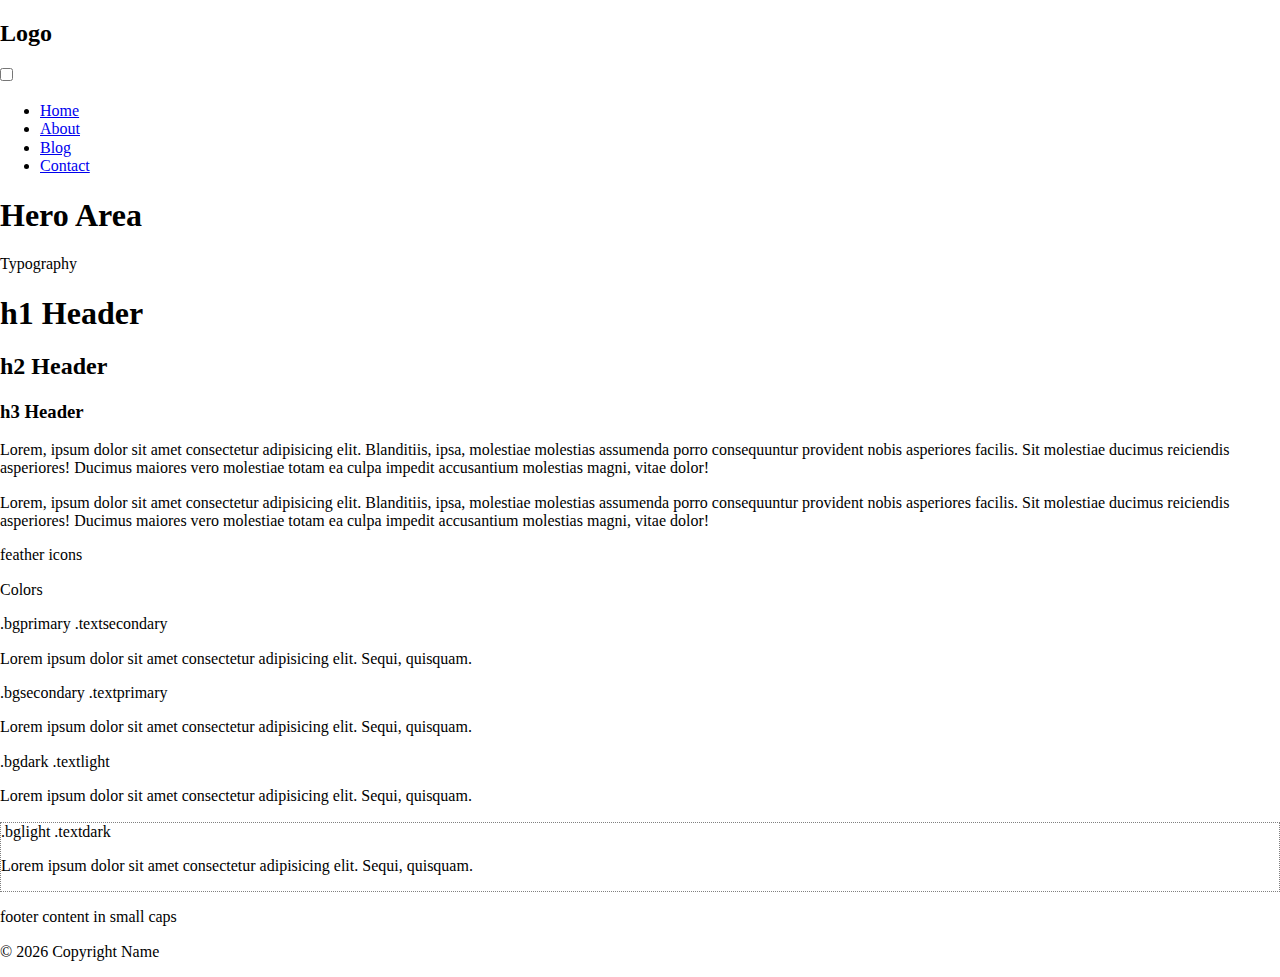
==== index.html @ e4d0777a "create boilerplate" ====
<!doctype html>
<html lang="en" xmlns:og="http://ogp.me/ns#">

<head>
	<meta charset="utf-8">
	<meta http-equiv="x-ua-compatible" content="ie=edge">
	<!-- CHANGE FAVICONS -->
	<link rel="apple-touch-icon" sizes="180x180" href="/img/favicons/apple-touch-icon.png">
	<link rel="icon" type="image/png" sizes="32x32" href="/img/favicons/favicon-32x32.png">
	<link rel="icon" type="image/png" sizes="16x16" href="/img/favicons/favicon-16x16.png">
	<link rel="manifest" href="/img/favicons/site.webmanifest">
	<link rel="mask-icon" href="/img/favicons/safari-pinned-tab.svg" color="#ED312F">
	<link rel="shortcut icon" href="/img/favicons/favicon.ico" type="image/x-icon">
	<meta name="msapplication-TileColor" content="#ed312f">
	<meta name="msapplication-config" content="/img/favicons/browserconfig.xml">
	<meta name="theme-color" content="#ed312f">
	<!-- CHANGE SITE TITLE AND BASIC METADATA -->
	<title>Site title</title>
	<meta name="viewport" content="width=device-width, initial-scale=1">
	<meta name="description" content="Search result text | change this">
	<!-- CHANGE OPEN GRAPH PROTOCOL METADATA -->
	<meta property="og:title" content="The Title | change this" />
	<meta property="og:type" content="website" />
	<meta property="og:url" content="https://www.theUrlOfThisPage" />
	<meta property="og:image" content="https://website.com/img/filename.jpg" />
	<meta property="og:image:alt" content="description of the image for accessibility" />
	<!-- CHANGE/REMOVE GOOGLE FONTS EXTERNAL LINK -->
	<link href="https://fonts.googleapis.com/css?family=Roboto+Slab" rel="stylesheet">
	<!-- CHANGE/REMOVE MILTIPLE GOOGLE FONTS EXTERNAL LINK -->
	<link href="https://fonts.googleapis.com/css?family=Catamaran:800|Vollkorn|Work Sans" rel="stylesheet">
	<!-- CHANGE/REMOVE SELF-HOSTED FONTS PRELOAD LINK -->
	<link rel="preload" as="font" type="font/woff2" href="./fonts/work-sans-v3-latin-regular.woff" crossorigin>
	<link rel="preload" as="font" type="font/woff2" href="./fonts/work-sans-v3-latin-regular.woff2" crossorigin>
	<!-- BASIC CSS RESET -->
	<link rel="stylesheet" href="css/normalize.min.css">
	<!-- MINIFY CSS AND CHANGE LINK -->
	<link rel="stylesheet" href="css/style.css">
	<!-- MINIFY JS AND CHANGE LINK -->
	<script src="js/scripts.js"></script>
	<!-- FEATHER ICONS MIN.JS LINK -->
	<script src="/js/feather.min.js"></script>
</head>

<body>
	<header>
		<h2 class="logo">Logo</h2>
		<input type="checkbox" id="nav-toggle" class="nav-toggle">
		<nav>
			<ul>
				<li><a href="#">Home</a></li>
				<li><a href="#">About</a></li>
				<li><a href="#">Blog</a></li>
				<li><a href="#">Contact</a></li>
			</ul>
		</nav>
		<label for="nav-toggle" class="nav-toggle-label">
			<span></span>
		</label>
	</header>


	<div class="clearfix"></div>
	<div class="grid">
		<div id="hero-area">
			<h1 class="textcenter">Hero Area</h1>
		</div>

		<div id="typography">
			<p class="textcenter">Typography</p>
			<h1>h1 Header</h1>
			<h2>h2 Header</h2>
			<h3>h3 Header</h3>
			<p class="">Lorem, ipsum dolor sit amet consectetur adipisicing elit. Blanditiis, ipsa, molestiae molestias assumenda porro consequuntur provident nobis asperiores facilis. Sit molestiae ducimus reiciendis asperiores! Ducimus maiores vero molestiae totam ea culpa impedit accusantium molestias magni, vitae dolor! </p>
			<p class="">Lorem, ipsum dolor sit amet consectetur adipisicing elit. Blanditiis, ipsa, molestiae molestias assumenda porro consequuntur provident nobis asperiores facilis. Sit molestiae ducimus reiciendis asperiores! Ducimus maiores vero molestiae totam ea culpa impedit accusantium molestias magni, vitae dolor! </p>

			<div>
				<span class="feathericon">
					<i data-feather="feather"></i>
					<span>feather icons</span>
				</span>
			</div>
		</div>
		<div id="colors" class="colors textcenter">
			<p class="textcenter">Colors</p>
			<div class="bgprimary textsecondary">
				.bgprimary .textsecondary
				<p>Lorem ipsum dolor sit amet consectetur adipisicing elit. Sequi, quisquam.</p>
			</div>
			<div class="bgsecondary textprimary">
				.bgsecondary .textprimary
				<p>Lorem ipsum dolor sit amet consectetur adipisicing elit. Sequi, quisquam.</p>
			</div>
			<div class="bgdark textlight">.bgdark .textlight
				<p>Lorem ipsum dolor sit amet consectetur adipisicing elit. Sequi, quisquam.</p>
			</div>
			<div class="bglight textdark" style="border: 1px dotted grey">.bglight .textdark
				<p>Lorem ipsum dolor sit amet consectetur adipisicing elit. Sequi, quisquam.</p>
			</div>
		</div>
		<div id="footer" class="textcenter smallcaps">
			<p>footer content in small caps</p>
			<p>&COPY;
				<script type="text/javascript">
					document.write(new Date().getFullYear());
				</script> Copyright Name</p>
		</div>
	</div>


</body>

<footer>
	<!-- FEATHER ICONS SCRIPT -->
	<script>
		feather.replace()
	</script>

</footer>
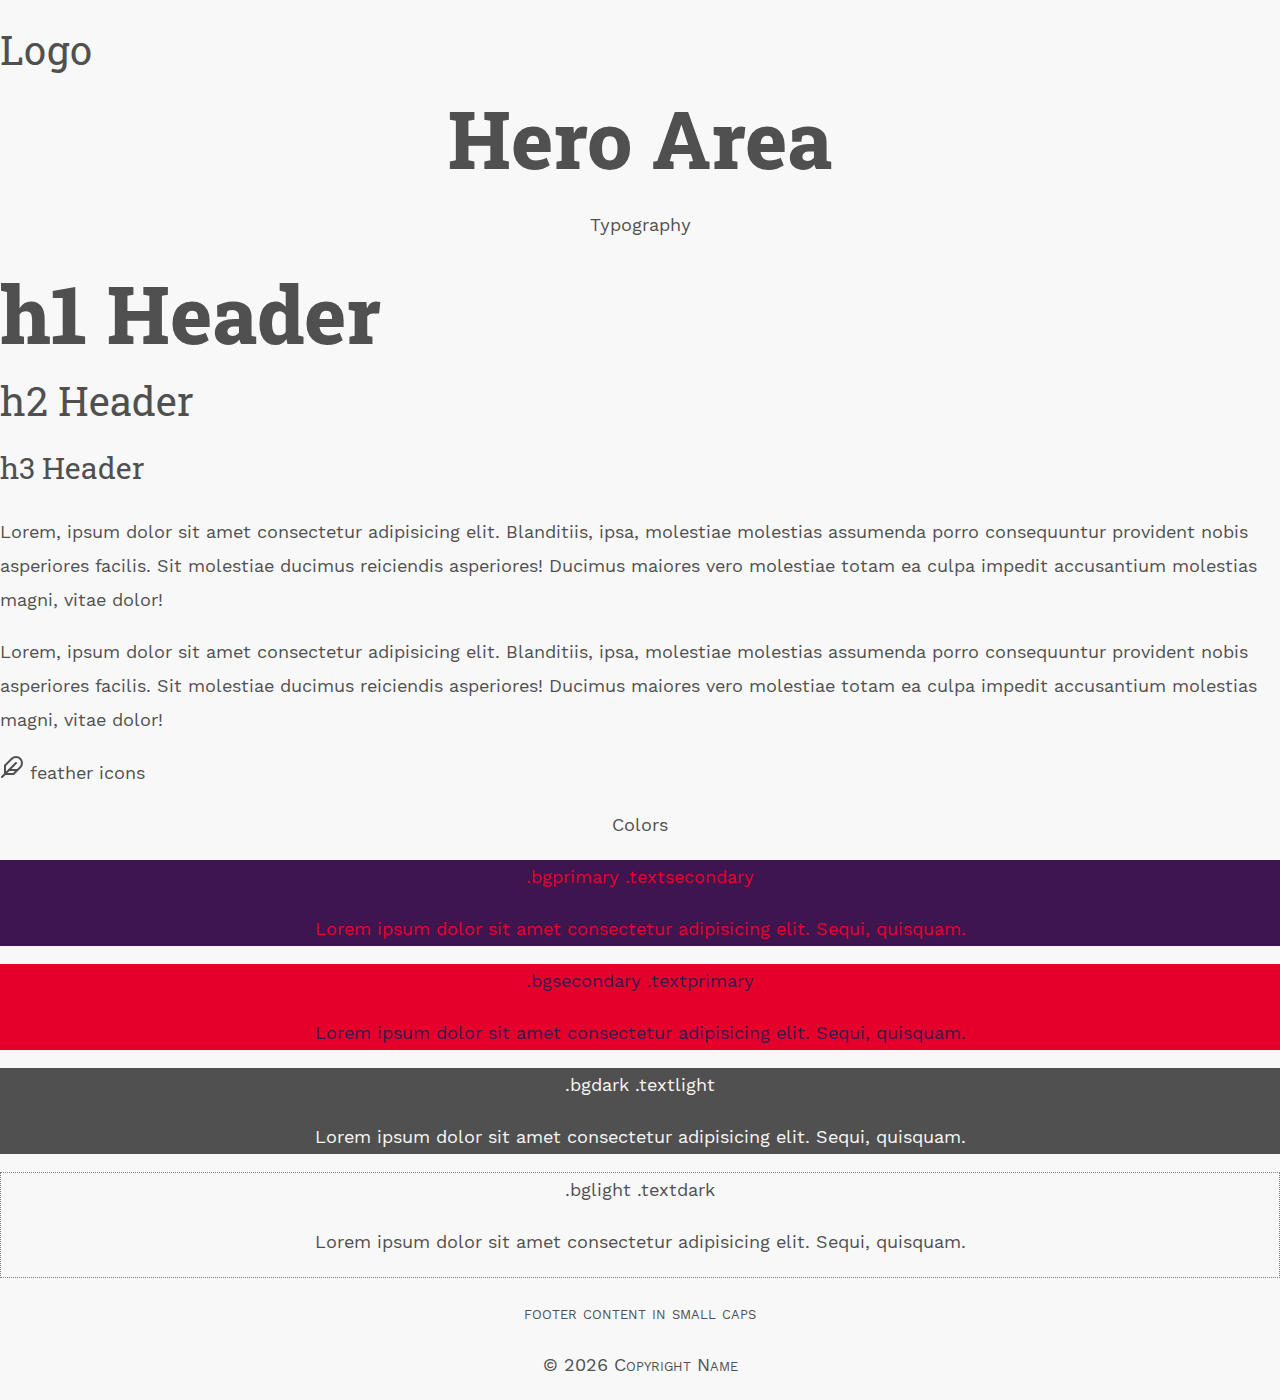
==== commit bf568a41: "organized sass, added feathericons.min.js" ====
--- a/index.html
+++ b/index.html
@@ -31,10 +31,8 @@
 	<!-- CHANGE/REMOVE SELF-HOSTED FONTS PRELOAD LINK -->
 	<link rel="preload" as="font" type="font/woff2" href="./fonts/work-sans-v3-latin-regular.woff" crossorigin>
 	<link rel="preload" as="font" type="font/woff2" href="./fonts/work-sans-v3-latin-regular.woff2" crossorigin>
-	<!-- BASIC CSS RESET -->
-	<link rel="stylesheet" href="css/normalize.min.css">
-	<!-- MINIFY CSS AND CHANGE LINK -->
-	<link rel="stylesheet" href="css/style.css">
+	<!-- MINIFY CSS AND CHANGE LINK (sass autocompile format in settings.json) -->
+	<link rel="stylesheet" href="css/styles.css">
 	<!-- MINIFY JS AND CHANGE LINK -->
 	<script src="js/scripts.js"></script>
 	<!-- FEATHER ICONS MIN.JS LINK -->
@@ -44,66 +42,52 @@
 <body>
 	<header>
 		<h2 class="logo">Logo</h2>
-		<input type="checkbox" id="nav-toggle" class="nav-toggle">
-		<nav>
-			<ul>
-				<li><a href="#">Home</a></li>
-				<li><a href="#">About</a></li>
-				<li><a href="#">Blog</a></li>
-				<li><a href="#">Contact</a></li>
-			</ul>
-		</nav>
-		<label for="nav-toggle" class="nav-toggle-label">
-			<span></span>
-		</label>
 	</header>
 
 
-	<div class="clearfix"></div>
-	<div class="grid">
-		<div id="hero-area">
-			<h1 class="textcenter">Hero Area</h1>
+
+	<div id="hero-area">
+		<h1 class="textcenter">Hero Area</h1>
+	</div>
+
+	<div id="typography">
+		<p class="textcenter">Typography</p>
+		<h1>h1 Header</h1>
+		<h2>h2 Header</h2>
+		<h3>h3 Header</h3>
+		<p class="">Lorem, ipsum dolor sit amet consectetur adipisicing elit. Blanditiis, ipsa, molestiae molestias assumenda porro consequuntur provident nobis asperiores facilis. Sit molestiae ducimus reiciendis asperiores! Ducimus maiores vero molestiae totam ea culpa impedit accusantium molestias magni, vitae dolor! </p>
+		<p class="">Lorem, ipsum dolor sit amet consectetur adipisicing elit. Blanditiis, ipsa, molestiae molestias assumenda porro consequuntur provident nobis asperiores facilis. Sit molestiae ducimus reiciendis asperiores! Ducimus maiores vero molestiae totam ea culpa impedit accusantium molestias magni, vitae dolor! </p>
+
+		<div>
+			<span class="feathericon">
+				<i data-feather="feather"></i>
+				<span>feather icons</span>
+			</span>
 		</div>
-
-		<div id="typography">
-			<p class="textcenter">Typography</p>
-			<h1>h1 Header</h1>
-			<h2>h2 Header</h2>
-			<h3>h3 Header</h3>
-			<p class="">Lorem, ipsum dolor sit amet consectetur adipisicing elit. Blanditiis, ipsa, molestiae molestias assumenda porro consequuntur provident nobis asperiores facilis. Sit molestiae ducimus reiciendis asperiores! Ducimus maiores vero molestiae totam ea culpa impedit accusantium molestias magni, vitae dolor! </p>
-			<p class="">Lorem, ipsum dolor sit amet consectetur adipisicing elit. Blanditiis, ipsa, molestiae molestias assumenda porro consequuntur provident nobis asperiores facilis. Sit molestiae ducimus reiciendis asperiores! Ducimus maiores vero molestiae totam ea culpa impedit accusantium molestias magni, vitae dolor! </p>
-
-			<div>
-				<span class="feathericon">
-					<i data-feather="feather"></i>
-					<span>feather icons</span>
-				</span>
-			</div>
+	</div>
+	<div id="colors" class="colors textcenter">
+		<p class="textcenter">Colors</p>
+		<div class="bgprimary textsecondary">
+			.bgprimary .textsecondary
+			<p>Lorem ipsum dolor sit amet consectetur adipisicing elit. Sequi, quisquam.</p>
 		</div>
-		<div id="colors" class="colors textcenter">
-			<p class="textcenter">Colors</p>
-			<div class="bgprimary textsecondary">
-				.bgprimary .textsecondary
-				<p>Lorem ipsum dolor sit amet consectetur adipisicing elit. Sequi, quisquam.</p>
-			</div>
-			<div class="bgsecondary textprimary">
-				.bgsecondary .textprimary
-				<p>Lorem ipsum dolor sit amet consectetur adipisicing elit. Sequi, quisquam.</p>
-			</div>
-			<div class="bgdark textlight">.bgdark .textlight
-				<p>Lorem ipsum dolor sit amet consectetur adipisicing elit. Sequi, quisquam.</p>
-			</div>
-			<div class="bglight textdark" style="border: 1px dotted grey">.bglight .textdark
-				<p>Lorem ipsum dolor sit amet consectetur adipisicing elit. Sequi, quisquam.</p>
-			</div>
+		<div class="bgsecondary textprimary">
+			.bgsecondary .textprimary
+			<p>Lorem ipsum dolor sit amet consectetur adipisicing elit. Sequi, quisquam.</p>
 		</div>
-		<div id="footer" class="textcenter smallcaps">
-			<p>footer content in small caps</p>
-			<p>&COPY;
-				<script type="text/javascript">
-					document.write(new Date().getFullYear());
-				</script> Copyright Name</p>
+		<div class="bgdark textlight">.bgdark .textlight
+			<p>Lorem ipsum dolor sit amet consectetur adipisicing elit. Sequi, quisquam.</p>
 		</div>
+		<div class="bglight textdark" style="border: 1px dotted grey">.bglight .textdark
+			<p>Lorem ipsum dolor sit amet consectetur adipisicing elit. Sequi, quisquam.</p>
+		</div>
+	</div>
+	<div id="footer" class="textcenter smallcaps">
+		<p>footer content in small caps</p>
+		<p>&COPY;
+			<script type="text/javascript">
+				document.write(new Date().getFullYear());
+			</script> Copyright Name</p>
 	</div>
 
 
--- a/css/styles.css
+++ b/css/styles.css
@@ -0,0 +1,276 @@
+button, hr, input {
+  overflow: visible;
+}
+
+audio, canvas, progress, video {
+  display: inline-block;
+}
+
+progress, sub, sup {
+  vertical-align: baseline;
+}
+
+[type=checkbox], [type=radio], legend {
+  -webkit-box-sizing: border-box;
+          box-sizing: border-box;
+  padding: 0;
+}
+
+html {
+  line-height: 1.15;
+  -ms-text-size-adjust: 100%;
+  -webkit-text-size-adjust: 100%;
+}
+
+body {
+  margin: 0;
+}
+
+article, aside, details, figcaption, figure, footer, header, main, menu, nav, section {
+  display: block;
+}
+
+h1 {
+  font-size: 2em;
+  margin: .67em 0;
+}
+
+figure {
+  margin: 1em 40px;
+}
+
+hr {
+  -webkit-box-sizing: content-box;
+          box-sizing: content-box;
+  height: 0;
+}
+
+code, kbd, pre, samp {
+  font-family: monospace,monospace;
+  font-size: 1em;
+}
+
+a {
+  background-color: transparent;
+  -webkit-text-decoration-skip: objects;
+}
+
+abbr[title] {
+  border-bottom: none;
+  text-decoration: underline;
+  -webkit-text-decoration: underline dotted;
+          text-decoration: underline dotted;
+}
+
+b, strong {
+  font-weight: bolder;
+}
+
+dfn {
+  font-style: italic;
+}
+
+mark {
+  background-color: #ff0;
+  color: #000;
+}
+
+small {
+  font-size: 80%;
+}
+
+sub, sup {
+  font-size: 75%;
+  line-height: 0;
+  position: relative;
+}
+
+sub {
+  bottom: -.25em;
+}
+
+sup {
+  top: -.5em;
+}
+
+audio:not([controls]) {
+  display: none;
+  height: 0;
+}
+
+img {
+  border-style: none;
+}
+
+svg:not(:root) {
+  overflow: hidden;
+}
+
+button, input, optgroup, select, textarea {
+  font-family: sans-serif;
+  font-size: 100%;
+  line-height: 1.15;
+  margin: 0;
+}
+
+button, select {
+  text-transform: none;
+}
+
+[type=reset], [type=submit], button, html [type=button] {
+  -webkit-appearance: button;
+}
+
+[type=button]::-moz-focus-inner, [type=reset]::-moz-focus-inner, [type=submit]::-moz-focus-inner, button::-moz-focus-inner {
+  border-style: none;
+  padding: 0;
+}
+
+[type=button]:-moz-focusring, [type=reset]:-moz-focusring, [type=submit]:-moz-focusring, button:-moz-focusring {
+  outline: ButtonText dotted 1px;
+}
+
+fieldset {
+  padding: .35em .75em .625em;
+}
+
+legend {
+  color: inherit;
+  display: table;
+  max-width: 100%;
+  white-space: normal;
+}
+
+textarea {
+  overflow: auto;
+}
+
+[type=number]::-webkit-inner-spin-button, [type=number]::-webkit-outer-spin-button {
+  height: auto;
+}
+
+[type=search] {
+  -webkit-appearance: textfield;
+  outline-offset: -2px;
+}
+
+[type=search]::-webkit-search-cancel-button, [type=search]::-webkit-search-decoration {
+  -webkit-appearance: none;
+}
+
+::-webkit-file-upload-button {
+  -webkit-appearance: button;
+  font: inherit;
+}
+
+summary {
+  display: list-item;
+}
+
+[hidden], template {
+  display: none;
+}
+
+:root {
+  font-size: 10px;
+  --primaryColor: rgba(63, 21, 79, 1);
+  --secondaryColor: rgba(228, 0, 43, 1);
+  --light: rgba(248, 248, 248,1);
+  --dark: rgba(80, 80, 80,1);
+  --dark-80: rgba(80, 80, 80,0.8);
+}
+
+@font-face {
+  font-family: 'Work Sans';
+  font-style: normal;
+  font-weight: 400;
+  src: local("Work Sans"), local("WorkSans-Regular"), url("../fonts/work-sans-v3-latin-regular.woff2") format("woff2"), url("../fonts/work-sans-v3-latin-regular.woff") format("woff");
+  /* Chrome 6+, Firefox 3.6+, IE 9+, Safari 5.1+ */
+}
+
+body, html {
+  font-family: 'Work Sans', Arial, Helvetica, sans-serif;
+  font-size: 1.8rem;
+  line-height: 3.4rem;
+  font-weight: 400;
+  line-height: 3.4rem;
+  color: var(--dark);
+  background-color: var(--light);
+}
+
+h1 {
+  font-family: 'Roboto Slab', serif;
+  font-weight: 800;
+  font-size: 8rem;
+}
+
+h2 {
+  font-family: 'Roboto Slab', serif;
+  font-weight: 400;
+  font-size: 4rem;
+}
+
+h3 {
+  font-family: 'Roboto Slab', serif;
+  font-weight: 400;
+  font-size: 3rem;
+}
+
+.textprimary {
+  color: var(--primaryColor);
+}
+
+.textsecondary {
+  color: var(--secondaryColor);
+}
+
+.textlight {
+  color: var(--light);
+}
+
+.textdark {
+  color: var(--dark);
+}
+
+.smallcaps {
+  font-variant: small-caps;
+}
+
+.textcenter {
+  text-align: center;
+}
+
+.bglight {
+  background-color: var(--light);
+}
+
+.bgdark {
+  background-color: var(--dark);
+}
+
+.bgprimary {
+  background-color: var(--primaryColor);
+}
+
+.bgsecondary {
+  background-color: var(--secondaryColor);
+}
+
+.fullwidth {
+  width: 100vw;
+}
+
+.clearfix {
+  zoom: 1;
+}
+
+.clearfix:before,
+.clearfix:after {
+  content: "";
+  display: table;
+}
+
+.clearfix:after {
+  clear: both;
+}
+/*# sourceMappingURL=styles.css.map */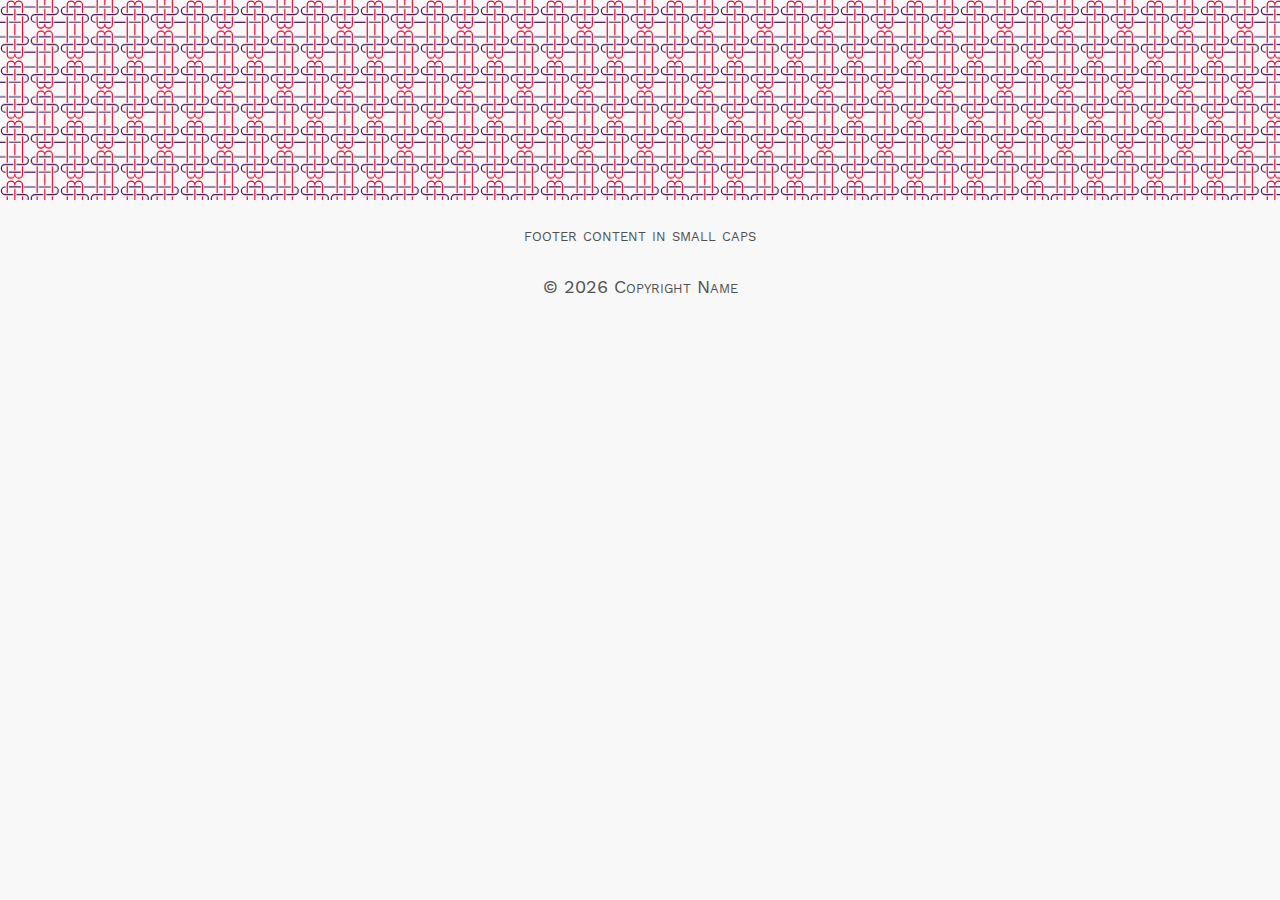
==== commit cf39df52: "created bg pattern, killed sass fo being too sassy" ====
--- a/index.html
+++ b/index.html
@@ -2,101 +2,70 @@
 <html lang="en" xmlns:og="http://ogp.me/ns#">
 
 <head>
-	<meta charset="utf-8">
-	<meta http-equiv="x-ua-compatible" content="ie=edge">
-	<!-- CHANGE FAVICONS -->
-	<link rel="apple-touch-icon" sizes="180x180" href="/img/favicons/apple-touch-icon.png">
-	<link rel="icon" type="image/png" sizes="32x32" href="/img/favicons/favicon-32x32.png">
-	<link rel="icon" type="image/png" sizes="16x16" href="/img/favicons/favicon-16x16.png">
-	<link rel="manifest" href="/img/favicons/site.webmanifest">
-	<link rel="mask-icon" href="/img/favicons/safari-pinned-tab.svg" color="#ED312F">
-	<link rel="shortcut icon" href="/img/favicons/favicon.ico" type="image/x-icon">
-	<meta name="msapplication-TileColor" content="#ed312f">
-	<meta name="msapplication-config" content="/img/favicons/browserconfig.xml">
-	<meta name="theme-color" content="#ed312f">
-	<!-- CHANGE SITE TITLE AND BASIC METADATA -->
-	<title>Site title</title>
-	<meta name="viewport" content="width=device-width, initial-scale=1">
-	<meta name="description" content="Search result text | change this">
-	<!-- CHANGE OPEN GRAPH PROTOCOL METADATA -->
-	<meta property="og:title" content="The Title | change this" />
-	<meta property="og:type" content="website" />
-	<meta property="og:url" content="https://www.theUrlOfThisPage" />
-	<meta property="og:image" content="https://website.com/img/filename.jpg" />
-	<meta property="og:image:alt" content="description of the image for accessibility" />
-	<!-- CHANGE/REMOVE GOOGLE FONTS EXTERNAL LINK -->
-	<link href="https://fonts.googleapis.com/css?family=Roboto+Slab" rel="stylesheet">
-	<!-- CHANGE/REMOVE MILTIPLE GOOGLE FONTS EXTERNAL LINK -->
-	<link href="https://fonts.googleapis.com/css?family=Catamaran:800|Vollkorn|Work Sans" rel="stylesheet">
-	<!-- CHANGE/REMOVE SELF-HOSTED FONTS PRELOAD LINK -->
-	<link rel="preload" as="font" type="font/woff2" href="./fonts/work-sans-v3-latin-regular.woff" crossorigin>
-	<link rel="preload" as="font" type="font/woff2" href="./fonts/work-sans-v3-latin-regular.woff2" crossorigin>
-	<!-- MINIFY CSS AND CHANGE LINK (sass autocompile format in settings.json) -->
-	<link rel="stylesheet" href="css/styles.css">
-	<!-- MINIFY JS AND CHANGE LINK -->
-	<script src="js/scripts.js"></script>
-	<!-- FEATHER ICONS MIN.JS LINK -->
-	<script src="/js/feather.min.js"></script>
+  <meta charset="utf-8">
+  <meta http-equiv="x-ua-compatible" content="ie=edge">
+  <!-- CHANGE FAVICONS -->
+  <link rel="apple-touch-icon" sizes="180x180" href="/img/favicons/apple-touch-icon.png">
+  <link rel="icon" type="image/png" sizes="32x32" href="/img/favicons/favicon-32x32.png">
+  <link rel="icon" type="image/png" sizes="16x16" href="/img/favicons/favicon-16x16.png">
+  <link rel="manifest" href="/img/favicons/site.webmanifest">
+  <link rel="mask-icon" href="/img/favicons/safari-pinned-tab.svg" color="#ED312F">
+  <link rel="shortcut icon" href="/img/favicons/favicon.ico" type="image/x-icon">
+  <meta name="msapplication-TileColor" content="#ed312f">
+  <meta name="msapplication-config" content="/img/favicons/browserconfig.xml">
+  <meta name="theme-color" content="#ed312f">
+  <!-- CHANGE SITE TITLE AND BASIC METADATA -->
+  <title>Site title</title>
+  <meta name="viewport" content="width=device-width, initial-scale=1">
+  <meta name="description" content="Search result text | change this">
+  <!-- CHANGE OPEN GRAPH PROTOCOL METADATA -->
+  <meta property="og:title" content="The Title | change this" />
+  <meta property="og:type" content="website" />
+  <meta property="og:url" content="https://www.theUrlOfThisPage" />
+  <meta property="og:image" content="https://website.com/img/filename.jpg" />
+  <meta property="og:image:alt" content="description of the image for accessibility" />
+  <!-- CHANGE/REMOVE GOOGLE FONTS EXTERNAL LINK -->
+  <link href="https://fonts.googleapis.com/css?family=Roboto+Slab" rel="stylesheet">
+  <!-- CHANGE/REMOVE MILTIPLE GOOGLE FONTS EXTERNAL LINK -->
+  <link href="https://fonts.googleapis.com/css?family=Catamaran:800|Vollkorn|Work Sans" rel="stylesheet">
+  <!-- CHANGE/REMOVE SELF-HOSTED FONTS PRELOAD LINK -->
+  <link rel="preload" as="font" type="font/woff2" href="./fonts/work-sans-v3-latin-regular.woff" crossorigin>
+  <link rel="preload" as="font" type="font/woff2" href="./fonts/work-sans-v3-latin-regular.woff2" crossorigin>
+  <!-- MINIFY CSS AND CHANGE LINK (sass autocompile format in settings.json) -->
+  <link rel="stylesheet" href="css/styles.css">
+  <!-- MINIFY JS AND CHANGE LINK -->
+  <script src="js/scripts.js"></script>
+  <!-- FEATHER ICONS MIN.JS LINK -->
+  <script src="/js/feather.min.js"></script>
 </head>
 
 <body>
-	<header>
-		<h2 class="logo">Logo</h2>
-	</header>
+  <!-- <header>
+    <h2 class="logo">Logo</h2>
+  </header> -->
 
 
 
-	<div id="hero-area">
-		<h1 class="textcenter">Hero Area</h1>
-	</div>
+  <div id="hero-area" class="hero-area">
+    <!-- <h1 class="textcenter">Hero Area</h1> -->
+  </div>
 
-	<div id="typography">
-		<p class="textcenter">Typography</p>
-		<h1>h1 Header</h1>
-		<h2>h2 Header</h2>
-		<h3>h3 Header</h3>
-		<p class="">Lorem, ipsum dolor sit amet consectetur adipisicing elit. Blanditiis, ipsa, molestiae molestias assumenda porro consequuntur provident nobis asperiores facilis. Sit molestiae ducimus reiciendis asperiores! Ducimus maiores vero molestiae totam ea culpa impedit accusantium molestias magni, vitae dolor! </p>
-		<p class="">Lorem, ipsum dolor sit amet consectetur adipisicing elit. Blanditiis, ipsa, molestiae molestias assumenda porro consequuntur provident nobis asperiores facilis. Sit molestiae ducimus reiciendis asperiores! Ducimus maiores vero molestiae totam ea culpa impedit accusantium molestias magni, vitae dolor! </p>
 
-		<div>
-			<span class="feathericon">
-				<i data-feather="feather"></i>
-				<span>feather icons</span>
-			</span>
-		</div>
-	</div>
-	<div id="colors" class="colors textcenter">
-		<p class="textcenter">Colors</p>
-		<div class="bgprimary textsecondary">
-			.bgprimary .textsecondary
-			<p>Lorem ipsum dolor sit amet consectetur adipisicing elit. Sequi, quisquam.</p>
-		</div>
-		<div class="bgsecondary textprimary">
-			.bgsecondary .textprimary
-			<p>Lorem ipsum dolor sit amet consectetur adipisicing elit. Sequi, quisquam.</p>
-		</div>
-		<div class="bgdark textlight">.bgdark .textlight
-			<p>Lorem ipsum dolor sit amet consectetur adipisicing elit. Sequi, quisquam.</p>
-		</div>
-		<div class="bglight textdark" style="border: 1px dotted grey">.bglight .textdark
-			<p>Lorem ipsum dolor sit amet consectetur adipisicing elit. Sequi, quisquam.</p>
-		</div>
-	</div>
-	<div id="footer" class="textcenter smallcaps">
-		<p>footer content in small caps</p>
-		<p>&COPY;
-			<script type="text/javascript">
-				document.write(new Date().getFullYear());
-			</script> Copyright Name</p>
-	</div>
+  <div id="footer" class="textcenter smallcaps">
+    <p>footer content in small caps</p>
+    <p>&COPY;
+      <script type="text/javascript">
+        document.write(new Date().getFullYear());
+      </script> Copyright Name</p>
+  </div>
 
 
 </body>
 
 <footer>
-	<!-- FEATHER ICONS SCRIPT -->
-	<script>
-		feather.replace()
-	</script>
+  <!-- FEATHER ICONS SCRIPT -->
+  <script>
+    feather.replace()
+  </script>
 
 </footer>--- a/css/styles.css
+++ b/css/styles.css
@@ -170,6 +170,8 @@
 [hidden], template {
   display: none;
 }
+
+/* end normalize */
 
 :root {
   font-size: 10px;
@@ -273,4 +275,12 @@
 .clearfix:after {
   clear: both;
 }
-/*# sourceMappingURL=styles.css.map */+
+/* end utilities */
+
+.hero-area {
+  width: 100%;
+  height: 200px;
+  background-image: url(../../img/ms-logo-pattern.svg);
+  background-size: 6rem;
+}
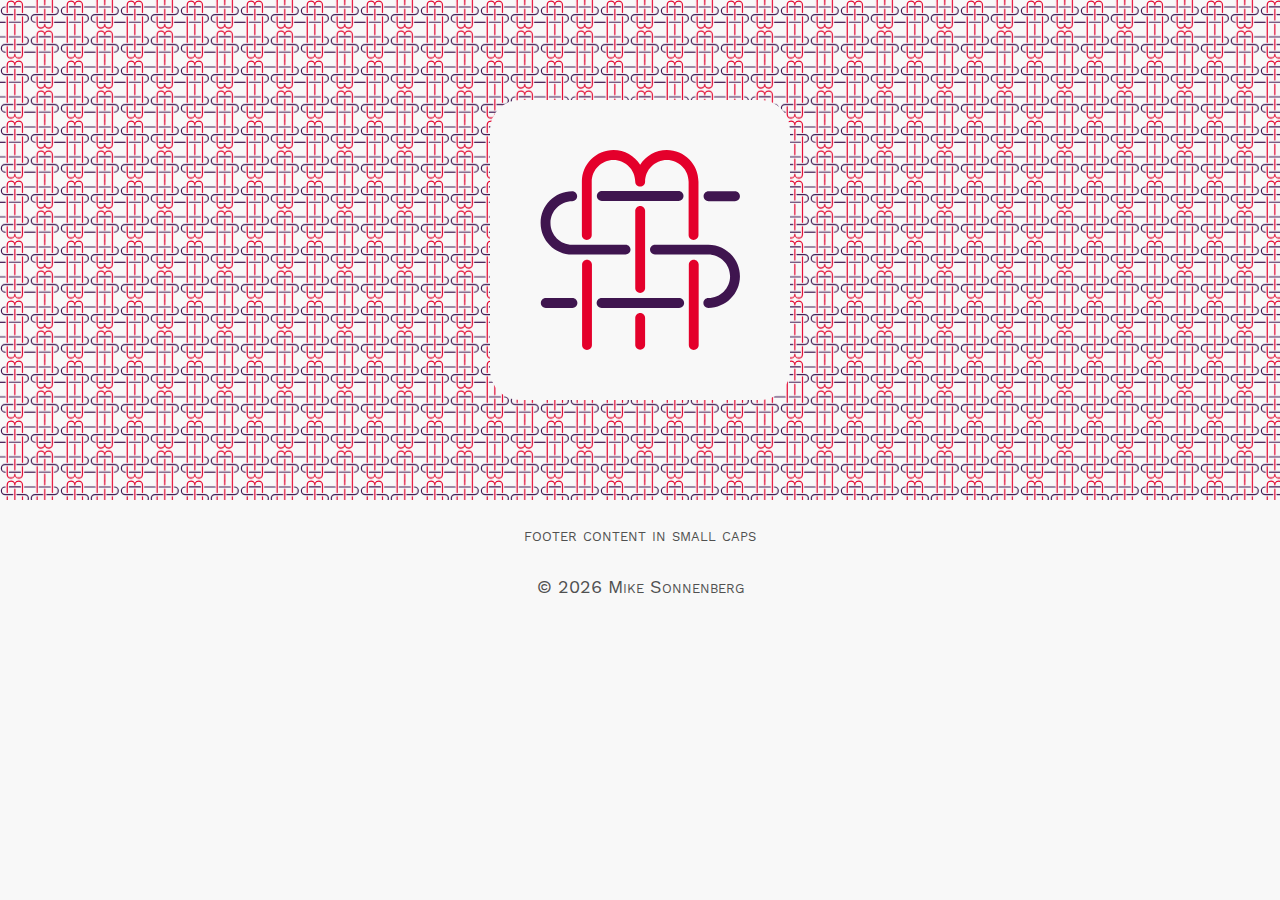
==== commit 7708a486: "moved js to js file, set up css grid" ====
--- a/index.html
+++ b/index.html
@@ -31,7 +31,7 @@
   <!-- CHANGE/REMOVE SELF-HOSTED FONTS PRELOAD LINK -->
   <link rel="preload" as="font" type="font/woff2" href="./fonts/work-sans-v3-latin-regular.woff" crossorigin>
   <link rel="preload" as="font" type="font/woff2" href="./fonts/work-sans-v3-latin-regular.woff2" crossorigin>
-  <!-- MINIFY CSS AND CHANGE LINK (sass autocompile format in settings.json) -->
+  <!-- MINIFY CSS AND CHANGE LINK -->
   <link rel="stylesheet" href="css/styles.css">
   <!-- MINIFY JS AND CHANGE LINK -->
   <script src="js/scripts.js"></script>
@@ -40,23 +40,18 @@
 </head>
 
 <body>
-  <!-- <header>
-    <h2 class="logo">Logo</h2>
-  </header> -->
 
-
-
-  <div id="hero-area" class="hero-area">
-    <!-- <h1 class="textcenter">Hero Area</h1> -->
+  <div class="hero-area">
+    <div class="hero-logo">
+      <img src="../img/ms-logo-lines.svg" class="logo" alt="logo">
+    </div>
   </div>
 
 
   <div id="footer" class="textcenter smallcaps">
     <p>footer content in small caps</p>
     <p>&COPY;
-      <script type="text/javascript">
-        document.write(new Date().getFullYear());
-      </script> Copyright Name</p>
+      <script src="./js/currentyear.js"></script> Mike Sonnenberg</p>
   </div>
 
 
--- a/css/styles.css
+++ b/css/styles.css
@@ -279,8 +279,29 @@
 /* end utilities */
 
 .hero-area {
+  display: grid;
+  grid-template-columns: 1fr 30rem 1fr;
+  grid-template-rows: 1fr 30rem 1fr;
   width: 100%;
-  height: 200px;
-  background-image: url(../../img/ms-logo-pattern.svg);
+  height: 50rem;
+  background-image: url(../img/ms-logo-pattern.svg);
   background-size: 6rem;
 }
+
+.hero-logo{
+  grid-column: 2/3;
+  grid-row: 2/3;
+  width: 100%;
+  height: 100%;
+  border-radius: 3rem;
+  background-color: var(--light);
+  display: grid;
+  align-items: center;
+  justify-items: center;
+}
+
+.logo{
+  /* margin: 2rem; */
+  width: 20rem;
+  /* text-align: center; */
+}
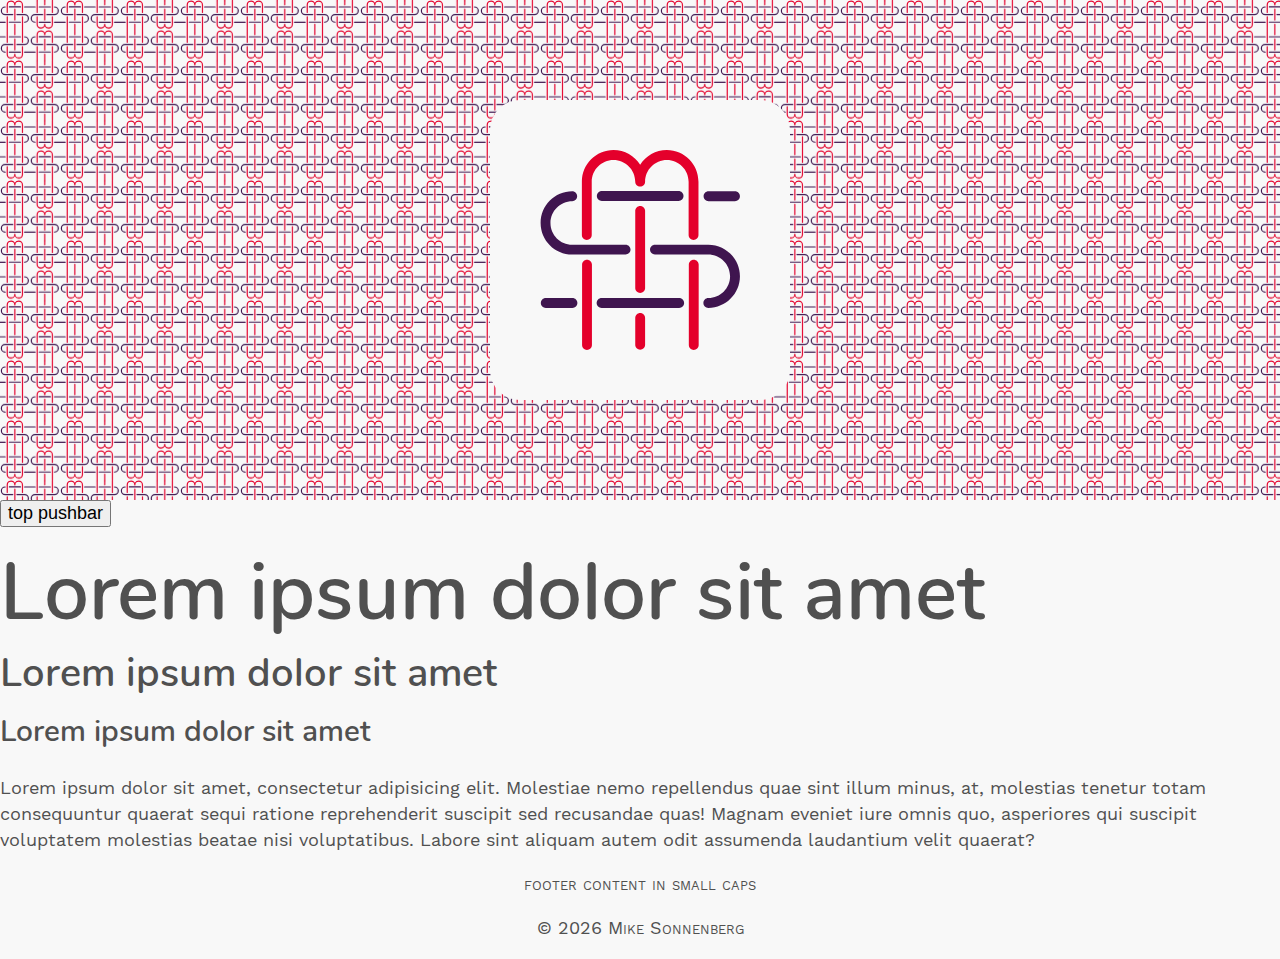
==== commit 5ac098da: "add pushbar.js and local font files" ====
--- a/index.html
+++ b/index.html
@@ -5,15 +5,18 @@
   <meta charset="utf-8">
   <meta http-equiv="x-ua-compatible" content="ie=edge">
   <!-- CHANGE FAVICONS -->
+
   <link rel="apple-touch-icon" sizes="180x180" href="/img/favicons/apple-touch-icon.png">
-  <link rel="icon" type="image/png" sizes="32x32" href="/img/favicons/favicon-32x32.png">
-  <link rel="icon" type="image/png" sizes="16x16" href="/img/favicons/favicon-16x16.png">
+  <link rel="icon" type="image/png" sizes="32x32" href="../favicon-32x32.png">
+  <link rel="icon" type="image/png" sizes="16x16" href="../favicon-16x16.png">
   <link rel="manifest" href="/img/favicons/site.webmanifest">
-  <link rel="mask-icon" href="/img/favicons/safari-pinned-tab.svg" color="#ED312F">
-  <link rel="shortcut icon" href="/img/favicons/favicon.ico" type="image/x-icon">
-  <meta name="msapplication-TileColor" content="#ed312f">
+  <link rel="mask-icon" href="/img/favicons/safari-pinned-tab.svg" color="#e4002b">
+  <link rel="shortcut icon" href="../favicon.ico">
+  <meta name="msapplication-TileColor" content="#f8f8f8">
   <meta name="msapplication-config" content="/img/favicons/browserconfig.xml">
-  <meta name="theme-color" content="#ed312f">
+  <meta name="theme-color" content="#f8f8f8">
+
+
   <!-- CHANGE SITE TITLE AND BASIC METADATA -->
   <title>Site title</title>
   <meta name="viewport" content="width=device-width, initial-scale=1">
@@ -34,27 +37,45 @@
   <!-- MINIFY CSS AND CHANGE LINK -->
   <link rel="stylesheet" href="css/styles.css">
   <!-- MINIFY JS AND CHANGE LINK -->
-  <script src="js/scripts.js"></script>
+  <script src="/js/pushbar.js"></script>
   <!-- FEATHER ICONS MIN.JS LINK -->
   <script src="/js/feather.min.js"></script>
 </head>
 
 <body>
+  <div class="pushbar_main_content">
+    <div class="hero-area">
+      <div class="hero-logo">
+        <img src="../img/ms-logo-lines.svg" class="logo" alt="logo">
+      </div>
+    </div>
 
-  <div class="hero-area">
-    <div class="hero-logo">
-      <img src="../img/ms-logo-lines.svg" class="logo" alt="logo">
+    <button data-pushbar-target="top pushbar">
+      top pushbar
+    </button>
+    <div data-pushbar-id="top pushbar" class="pushbar from_top">
+      <ul>
+        <li><a href="#" item 1>nav item</a></li>
+        <li><a href="#" item 1>nav item</a></li>
+        <li><a href="#" item 1>nav item</a></li>
+        <li><a href="#" item 1>nav item</a></li>
+      </ul>
+      <button data-pushbar-close>Close</button>
     </div>
+
+    <h1>Lorem ipsum dolor sit amet</h1>
+    <h2>Lorem ipsum dolor sit amet</h2>
+    <h3>Lorem ipsum dolor sit amet</h3>
+    <p>Lorem ipsum dolor sit amet, consectetur adipisicing elit. Molestiae nemo repellendus quae sint illum minus, at, molestias tenetur totam consequuntur quaerat sequi ratione reprehenderit suscipit sed recusandae quas! Magnam eveniet iure omnis quo, asperiores qui suscipit voluptatem molestias beatae nisi voluptatibus. Labore sint aliquam autem odit assumenda laudantium velit quaerat?</p>
+
+    <div id="footer" class="textcenter smallcaps">
+      <p>footer content in small caps</p>
+      <p>&COPY;
+        <script src="./js/currentyear.js"></script> Mike Sonnenberg</p>
+    </div>
+
   </div>
-
-
-  <div id="footer" class="textcenter smallcaps">
-    <p>footer content in small caps</p>
-    <p>&COPY;
-      <script src="./js/currentyear.js"></script> Mike Sonnenberg</p>
-  </div>
-
-
+  <!-- end pushbar content area -->
 </body>
 
 <footer>
@@ -62,5 +83,12 @@
   <script>
     feather.replace()
   </script>
+  <script type="text/javascript" src="pushbar/pushbar.js"></script>
+  <script type="text/javascript">
+    var pushbar = new Pushbar({
+      blur: false,
+      overlay: true,
+    });
+  </script>
 
 </footer>--- a/css/styles.css
+++ b/css/styles.css
@@ -170,18 +170,22 @@
 [hidden], template {
   display: none;
 }
+ul,li{
+  list-style: none;
+}
 
 /* end normalize */
 
 :root {
   font-size: 10px;
-  --primaryColor: rgba(63, 21, 79, 1);
-  --secondaryColor: rgba(228, 0, 43, 1);
-  --light: rgba(248, 248, 248,1);
+  --primaryColor: rgba(63, 21, 79, 1); /* #3F154F */
+  --secondaryColor: rgba(228, 0, 43, 1); /* #E4002B */
+  --light: rgba(248, 248, 248,1); /* #F8F8F8 */
   --dark: rgba(80, 80, 80,1);
   --dark-80: rgba(80, 80, 80,0.8);
 }
 
+/* typography start */
 @font-face {
   font-family: 'Work Sans';
   font-style: normal;
@@ -189,35 +193,57 @@
   src: local("Work Sans"), local("WorkSans-Regular"), url("../fonts/work-sans-v3-latin-regular.woff2") format("woff2"), url("../fonts/work-sans-v3-latin-regular.woff") format("woff");
   /* Chrome 6+, Firefox 3.6+, IE 9+, Safari 5.1+ */
 }
+@font-face {
+    font-family: 'Nunito';
+    src: url('../fonts/Nunito-Regular.woff2') format('woff2'),
+        url('../fonts/Nunito-Regular.woff') format('woff');
+    font-weight: normal;
+    font-style: normal;
+}
+@font-face {
+    font-family: 'Nunito';
+    src: url('../fonts/Nunito-SemiBold.woff2') format('woff2'),
+        url('../fonts/Nunito-SemiBold.woff') format('woff');
+    font-weight: 600;
+    font-style: normal;
+}
+@font-face {
+    font-family: 'Nunito';
+    src: url('../fonts/Nunito-ExtraBold.woff2') format('woff2'),
+        url('../fonts/Nunito-ExtraBold.woff') format('woff');
+    font-weight: 800;
+    font-style: normal;
+}
 
 body, html {
   font-family: 'Work Sans', Arial, Helvetica, sans-serif;
   font-size: 1.8rem;
-  line-height: 3.4rem;
   font-weight: 400;
-  line-height: 3.4rem;
+  line-height: 2.6rem;
   color: var(--dark);
   background-color: var(--light);
 }
 
 h1 {
-  font-family: 'Roboto Slab', serif;
-  font-weight: 800;
+  font-family: 'Nunito', serif;
+  font-weight: 600;
   font-size: 8rem;
 }
 
 h2 {
-  font-family: 'Roboto Slab', serif;
-  font-weight: 400;
+  font-family: 'Nunito', serif;
+  font-weight: 600;
   font-size: 4rem;
 }
 
 h3 {
-  font-family: 'Roboto Slab', serif;
-  font-weight: 400;
+  font-family: 'Nunito', serif;
+  font-weight: 600;
   font-size: 3rem;
 }
-
+/* typography end */
+
+/* utilities start */
 .textprimary {
   color: var(--primaryColor);
 }
@@ -276,7 +302,94 @@
   clear: both;
 }
 
-/* end utilities */
+/* utilities end */
+/* pushbar start */
+.pushbar.opened{
+display: block;
+}
+
+html.pushbar_locked{
+    overflow: hidden;
+    -ms-touch-action: none;
+    touch-action: none;
+}
+
+
+.pushbar_locked .pushbar_main_content.pushbar_blur{
+	filter:blur(15px);
+}
+.pushbar{
+	z-index: 1000;
+	position: fixed;
+	will-change: transform;
+	overflow-y: auto;
+	transition:transform 0.5s ease;
+	will-change: transform;
+	background:#fff;
+}
+.pushbar_overlay{
+	z-index: -999;
+	position: fixed;
+	width: 100%;
+	max-width: 100%;
+	height: 100%;
+	min-height: 100vh;
+	top: 0;
+	left: 0;
+    will-change: opacity;
+    transition:opacity 0.5s ease;
+    opacity:0;
+    will-change: opacity;
+	background: #3c3442;
+}
+html.pushbar_locked .pushbar_overlay{
+	opacity:0.8;
+	z-index: 999;
+    transition:opacity 0.5s ease;
+}
+
+
+.pushbar.from_left{
+	top: 0;
+	left: 0;
+	width: 256px;
+	max-width: 100%;
+	height: 100%;
+	min-height: 100vh;
+	transform: translateZ(0) translateX(-100%);
+}
+
+.pushbar.from_right{
+	top: 0;
+	right: 0;
+	width: 256px;
+	max-width: 100%;
+	height: 100%;
+	min-height: 100vh;
+	transform: translateZ(0) translateX(100%);
+}
+
+.pushbar.from_top{
+	top: 0;
+	left: 0;
+	width: 100%;
+	max-width: 100%;
+	min-height: 150px;
+	transform: translateZ(0) translateY(-100%);
+}
+.pushbar.from_bottom{
+	bottom: 0;
+	left: 0;
+	width: 100%;
+	max-width: 100%;
+	min-height: 150px;
+	transform: translateZ(0) translateY(100%);
+}
+
+.pushbar.opened{
+   transform: translateX(0px) translateY(0px);
+}
+/* pushbar end */
 
 .hero-area {
   display: grid;
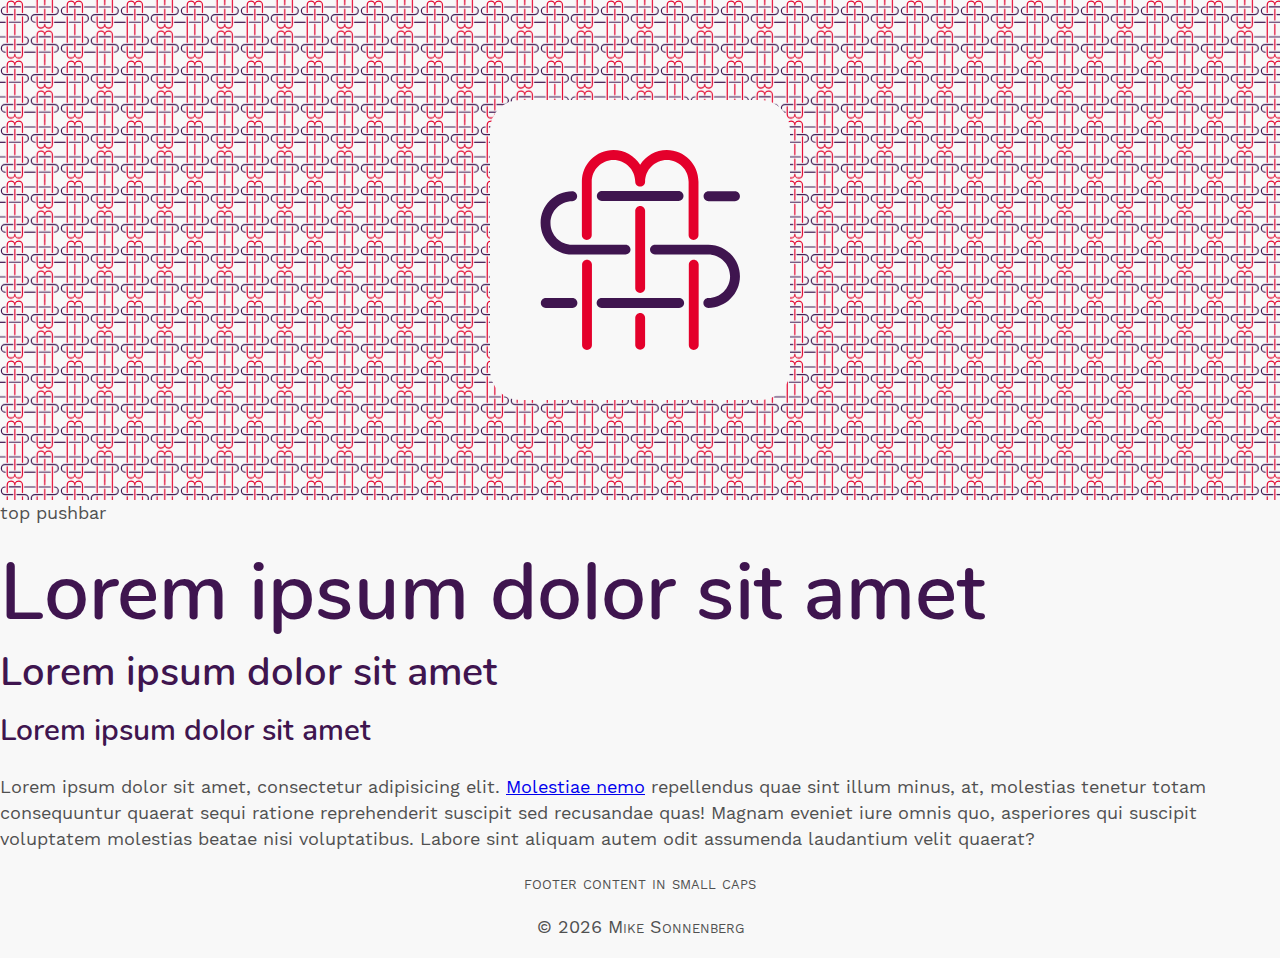
==== commit eaf63f3a: "rename css variables" ====
--- a/index.html
+++ b/index.html
@@ -36,6 +36,7 @@
   <link rel="preload" as="font" type="font/woff2" href="./fonts/work-sans-v3-latin-regular.woff2" crossorigin>
   <!-- MINIFY CSS AND CHANGE LINK -->
   <link rel="stylesheet" href="css/styles.css">
+  <link rel="stylesheet" href="css/pushbar.css">
   <!-- MINIFY JS AND CHANGE LINK -->
   <script src="/js/pushbar.js"></script>
   <!-- FEATHER ICONS MIN.JS LINK -->
@@ -50,9 +51,9 @@
       </div>
     </div>
 
-    <button data-pushbar-target="top pushbar">
+    <div data-pushbar-target="top pushbar">
       top pushbar
-    </button>
+    </div>
     <div data-pushbar-id="top pushbar" class="pushbar from_top">
       <ul>
         <li><a href="#" item 1>nav item</a></li>
@@ -66,8 +67,7 @@
     <h1>Lorem ipsum dolor sit amet</h1>
     <h2>Lorem ipsum dolor sit amet</h2>
     <h3>Lorem ipsum dolor sit amet</h3>
-    <p>Lorem ipsum dolor sit amet, consectetur adipisicing elit. Molestiae nemo repellendus quae sint illum minus, at, molestias tenetur totam consequuntur quaerat sequi ratione reprehenderit suscipit sed recusandae quas! Magnam eveniet iure omnis quo, asperiores qui suscipit voluptatem molestias beatae nisi voluptatibus. Labore sint aliquam autem odit assumenda laudantium velit quaerat?</p>
-
+    <p>Lorem ipsum dolor sit amet, consectetur adipisicing elit. <a href="#"> Molestiae nemo</a> repellendus quae sint illum minus, at, molestias tenetur totam consequuntur quaerat sequi ratione reprehenderit suscipit sed recusandae quas! Magnam eveniet iure omnis quo, asperiores qui suscipit voluptatem molestias beatae nisi voluptatibus. Labore sint aliquam autem odit assumenda laudantium velit quaerat?</p>
     <div id="footer" class="textcenter smallcaps">
       <p>footer content in small caps</p>
       <p>&COPY;
--- a/css/styles.css
+++ b/css/styles.css
@@ -178,11 +178,12 @@
 
 :root {
   font-size: 10px;
-  --primaryColor: rgba(63, 21, 79, 1); /* #3F154F */
-  --secondaryColor: rgba(228, 0, 43, 1); /* #E4002B */
-  --light: rgba(248, 248, 248,1); /* #F8F8F8 */
-  --dark: rgba(80, 80, 80,1);
-  --dark-80: rgba(80, 80, 80,0.8);
+  --clr-primary: rgba(63, 21, 79, 1); /* #3F154F */
+  --clr-secondary: rgba(228, 0, 43, 1); /* #E4002B */
+  --clr-light: rgba(248, 248, 248,1); /* #F8F8F8 */
+  --clr-dark: rgba(80, 80, 80,1);
+  --clr-dark-80: rgba(80, 80, 80,0.8);
+  --clr-dark-50: rgba(80, 80, 80,0.5);
 }
 
 /* typography start */
@@ -220,8 +221,8 @@
   font-size: 1.8rem;
   font-weight: 400;
   line-height: 2.6rem;
-  color: var(--dark);
-  background-color: var(--light);
+  color: var(--clr-dark);
+  background-color: var(--clr-light);
 }
 
 h1 {
@@ -241,23 +242,27 @@
   font-weight: 600;
   font-size: 3rem;
 }
+
+h1,h2,h3{
+  color: var(--clr-primary);
+}
 /* typography end */
 
 /* utilities start */
 .textprimary {
-  color: var(--primaryColor);
+  color: var(--clr-primary);
 }
 
 .textsecondary {
-  color: var(--secondaryColor);
+  color: var(--clr-secondary);
 }
 
 .textlight {
-  color: var(--light);
+  color: var(--clr-light);
 }
 
 .textdark {
-  color: var(--dark);
+  color: var(--clr-dark);
 }
 
 .smallcaps {
@@ -269,19 +274,19 @@
 }
 
 .bglight {
-  background-color: var(--light);
+  background-color: var(--clr-light);
 }
 
 .bgdark {
-  background-color: var(--dark);
+  background-color: var(--clr-dark);
 }
 
 .bgprimary {
-  background-color: var(--primaryColor);
+  background-color: var(--clr-primary);
 }
 
 .bgsecondary {
-  background-color: var(--secondaryColor);
+  background-color: var(--clr-secondary);
 }
 
 .fullwidth {
@@ -407,7 +412,7 @@
   width: 100%;
   height: 100%;
   border-radius: 3rem;
-  background-color: var(--light);
+  background-color: var(--clr-light);
   display: grid;
   align-items: center;
   justify-items: center;
--- a/css/pushbar.css
+++ b/css/pushbar.css
@@ -0,0 +1,85 @@
+.pushbar.opened{
+display: block;
+}
+
+html.pushbar_locked{
+    overflow: hidden;
+    -ms-touch-action: none;
+    touch-action: none;
+}
+
+
+.pushbar_locked .pushbar_main_content.pushbar_blur{
+	filter:blur(15px);
+}
+.pushbar{
+	z-index: 1000;
+	position: fixed;
+	will-change: transform;
+	overflow-y: auto;
+	transition:transform 0.5s ease;
+	will-change: transform;
+	background:var(--clr-light);
+}
+.pushbar_overlay{
+	z-index: -999;
+	position: fixed;
+	width: 100%;
+	max-width: 100%;
+	height: 100%;
+	min-height: 100vh;
+	top: 0;
+	left: 0;
+    will-change: opacity;
+    transition:opacity 0.5s ease;
+    opacity:0;
+    will-change: opacity;
+	background: var(--clr-dark-50);
+}
+html.pushbar_locked .pushbar_overlay{
+	opacity:0.8;
+	z-index: 999;
+    transition:opacity 0.5s ease;
+}
+
+
+.pushbar.from_left{
+	top: 0;
+	left: 0;
+	width: 256px;
+	max-width: 100%;
+	height: 100%;
+	min-height: 100vh;
+	transform: translateZ(0) translateX(-100%);
+}
+
+.pushbar.from_right{
+	top: 0;
+	right: 0;
+	width: 256px;
+	max-width: 100%;
+	height: 100%;
+	min-height: 100vh;
+	transform: translateZ(0) translateX(100%);
+}
+
+.pushbar.from_top{
+	top: 0;
+	left: 0;
+	width: 100%;
+	max-width: 100%;
+	min-height: 150px;
+	transform: translateZ(0) translateY(-100%);
+}
+.pushbar.from_bottom{
+	bottom: 0;
+	left: 0;
+	width: 100%;
+	max-width: 100%;
+	min-height: 150px;
+	transform: translateZ(0) translateY(100%);
+}
+
+.pushbar.opened{
+   transform: translateX(0px) translateY(0px);
+}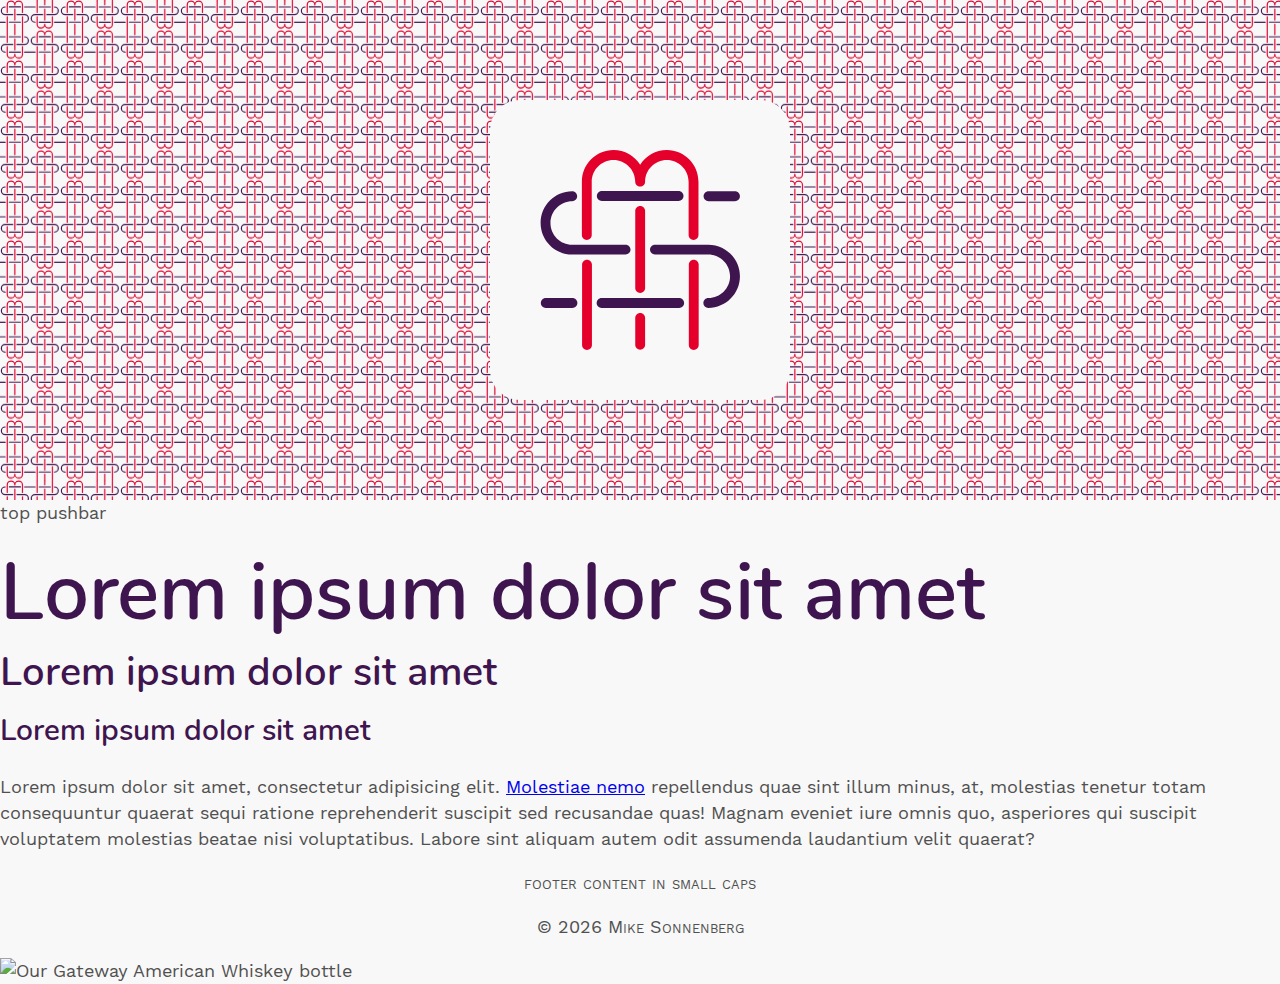
==== commit 71cb7d20: "added responsive image demo - delete later" ====
--- a/index.html
+++ b/index.html
@@ -91,4 +91,27 @@
     });
   </script>
 
-</footer>+</footer>
+
+<picture>
+
+  <source type="image/webp" media="(max-width: 71.875em)" srcset="/images/gateway-american-whiskey-1100px-3bcaa6667b.webp 1100w, /images/gateway-american-whiskey-1300px-6da92359b4.webp 1300w, /images/gateway-american-whiskey-1500px-4020a35c80.webp 1500w, /images/gateway-american-whiskey-1700px-b38f98d8c7.webp 1700w, /images/gateway-american-whiskey-1900px-e4e2ca1615.webp 1900w, /images/gateway-american-whiskey-300px-2c87e4de38.webp 300w, /images/gateway-american-whiskey-500px-7f8057167a.webp 500w, /images/gateway-american-whiskey-700px-3a5aad136b.webp 700w, /images/gateway-american-whiskey-900px-9e014fb3ed.webp 900w" sizes="100vw">
+
+  <source type="image/jpeg" media="(max-width: 71.875em)" srcset="/images/gateway-american-whiskey-1100px-e1f105dba4.jpeg 1100w, /images/gateway-american-whiskey-1300px-8649b42e52.jpeg 1300w, /images/gateway-american-whiskey-1500px-e8065d7338.jpeg 1500w, /images/gateway-american-whiskey-1700px-f31dd29ec0.jpeg 1700w, /images/gateway-american-whiskey-1900px-60801d8170.jpeg 1900w, /images/gateway-american-whiskey-300px-9075eeec11.jpeg 300w, /images/gateway-american-whiskey-500px-d216c85c0e.jpeg 500w, /images/gateway-american-whiskey-700px-d12b73ded1.jpeg 700w, /images/gateway-american-whiskey-900px-643a0fd2cd.jpeg 900w" sizes="100vw">
+
+  <source type="image/webp" srcset="/images/gateway-american-whiskey-1100px-3bcaa6667b.webp 1100w, /images/gateway-american-whiskey-1300px-6da92359b4.webp 1300w, /images/gateway-american-whiskey-1500px-4020a35c80.webp 1500w, /images/gateway-american-whiskey-1700px-b38f98d8c7.webp 1700w, /images/gateway-american-whiskey-1900px-e4e2ca1615.webp 1900w, /images/gateway-american-whiskey-300px-2c87e4de38.webp 300w, /images/gateway-american-whiskey-500px-7f8057167a.webp 500w, /images/gateway-american-whiskey-700px-3a5aad136b.webp 700w, /images/gateway-american-whiskey-900px-9e014fb3ed.webp 900w" sizes="40vw">
+
+  <source type="image/jpeg" srcset="/images/gateway-american-whiskey-1100px-e1f105dba4.jpeg 1100w, /images/gateway-american-whiskey-1300px-8649b42e52.jpeg 1300w, /images/gateway-american-whiskey-1500px-e8065d7338.jpeg 1500w, /images/gateway-american-whiskey-1700px-f31dd29ec0.jpeg 1700w, /images/gateway-american-whiskey-1900px-60801d8170.jpeg 1900w, /images/gateway-american-whiskey-300px-9075eeec11.jpeg 300w, /images/gateway-american-whiskey-500px-d216c85c0e.jpeg 500w, /images/gateway-american-whiskey-700px-d12b73ded1.jpeg 700w, /images/gateway-american-whiskey-900px-643a0fd2cd.jpeg 900w" sizes="40vw">
+
+  <img class="hp-product-img" src="/images/gateway-american-whiskey-700px-d12b73ded1.jpeg" alt="Our Gateway American Whiskey bottle">
+
+</picture>
+
+
+<picture>
+  <img sizes="(max-width: 1400px) 100vw, 1400px" srcset="
+hush-render-full.2_izz8tv_c_scale,w_200.jpg 200w,
+hush-render-full.2_izz8tv_c_scale,w_750.jpg 750w,
+hush-render-full.2_izz8tv_c_scale,w_1118.jpg 1118w,
+hush-render-full.2_izz8tv_c_scale,w_1400.jpg 1400w" src="hush-render-full.2_izz8tv_c_scale,w_1400.jpg" alt="">
+</picture>